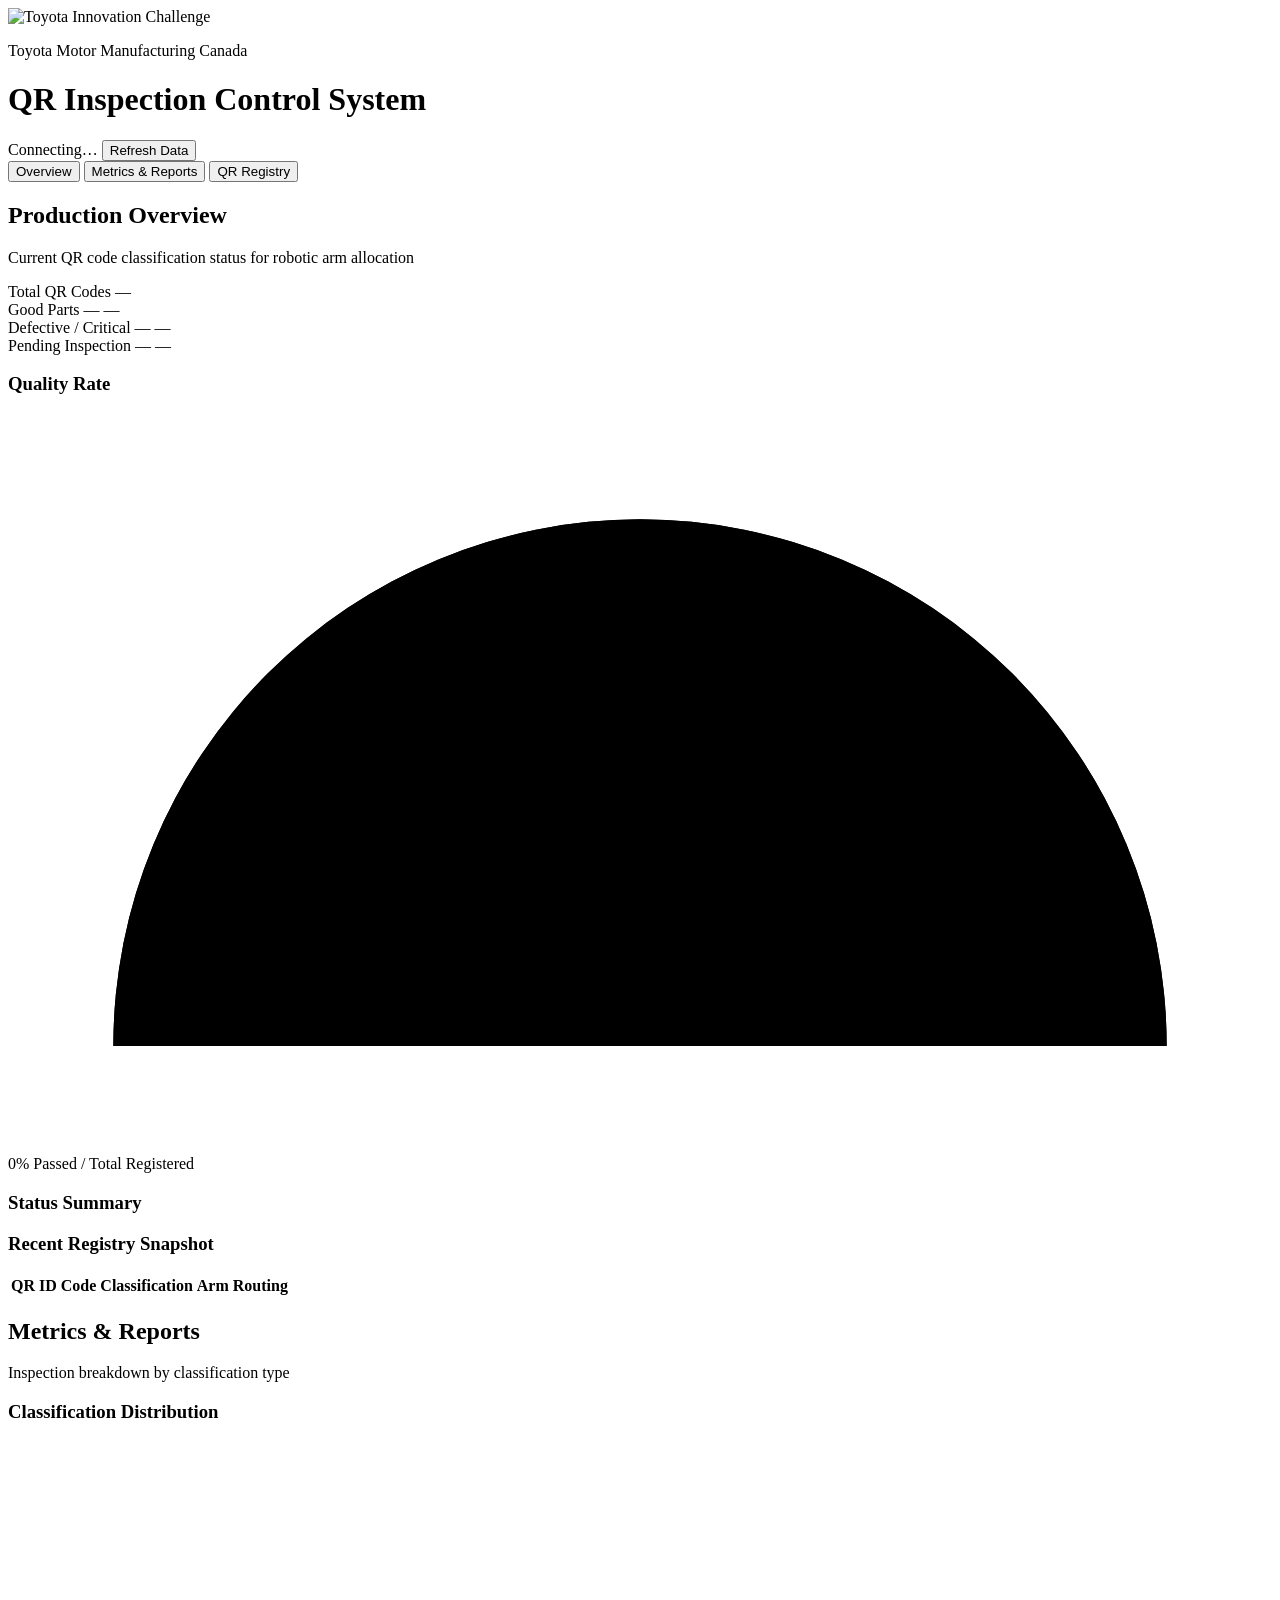
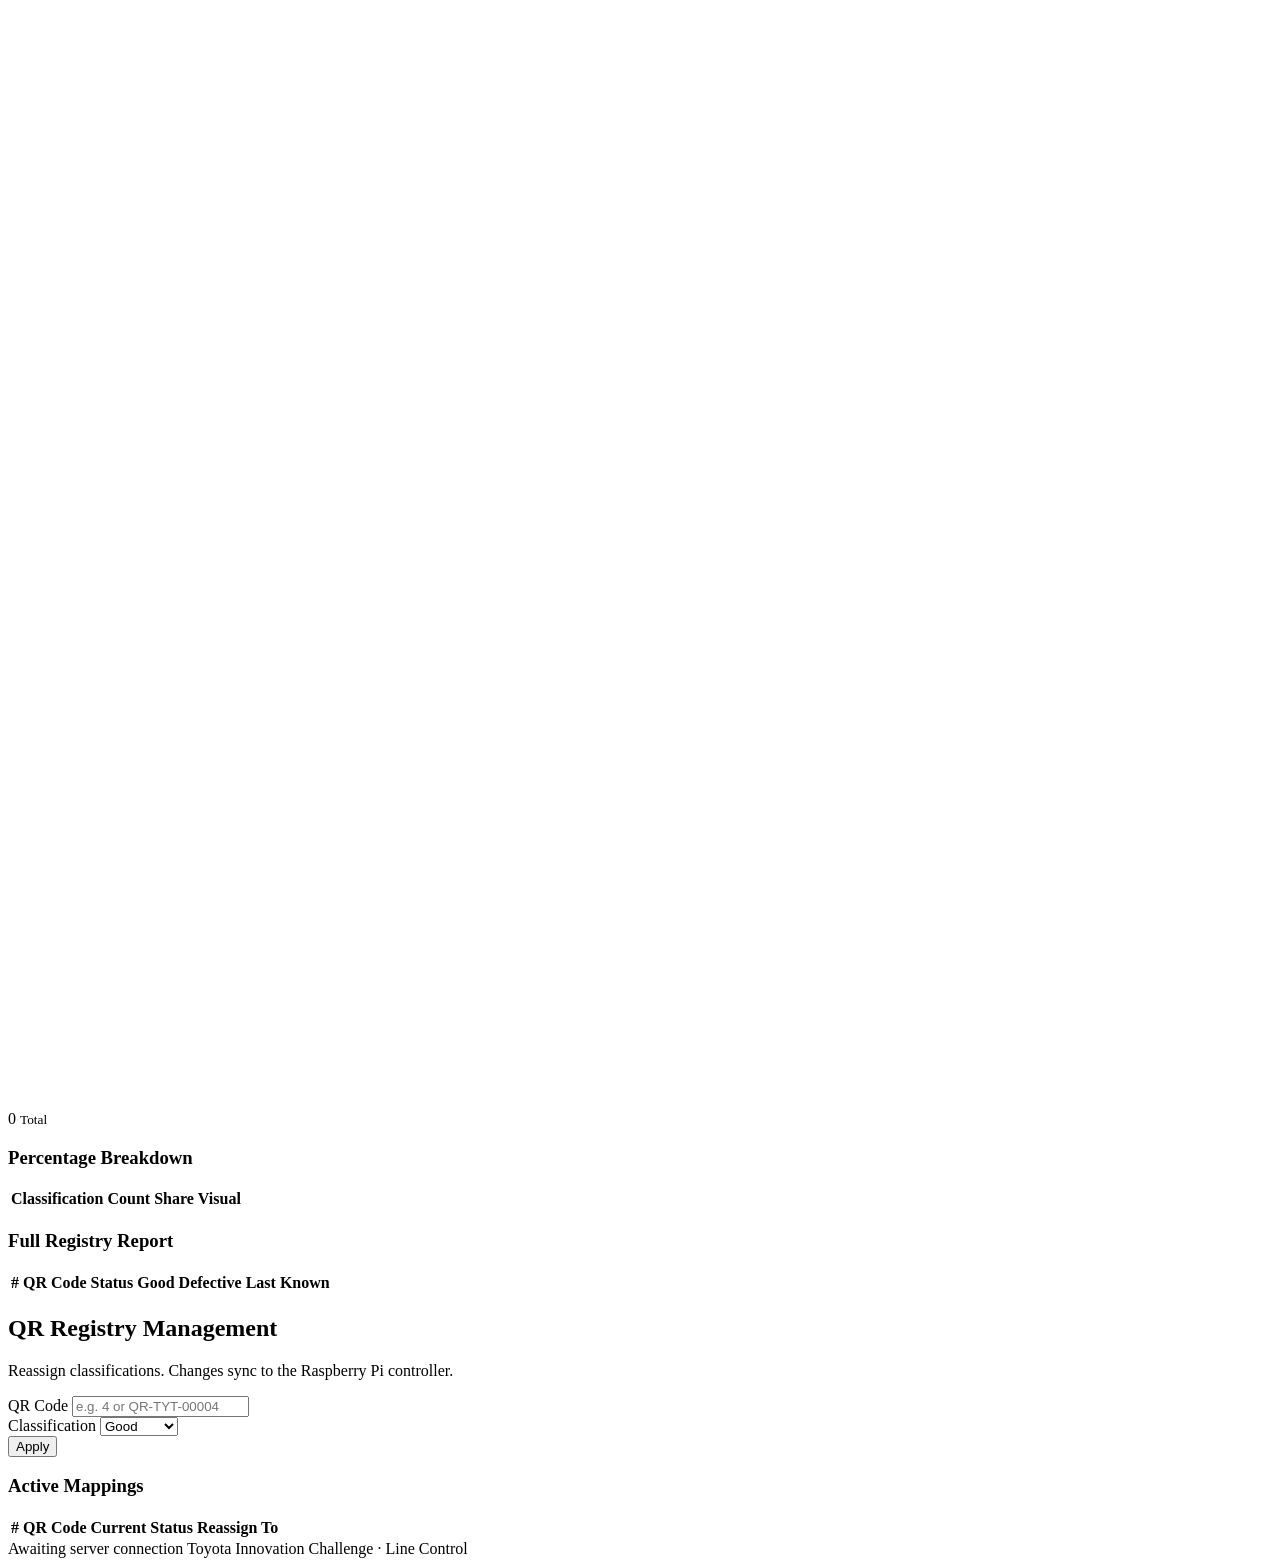
==== ui/index.html @ 28223277 "THE entire UI is here" ====
<!DOCTYPE html>
<html lang="en">
  <head>
    <meta charset="UTF-8" />
    <meta name="viewport" content="width=device-width, initial-scale=1.0" />
    <meta name="theme-color" content="#EB0A1E" />
    <title>QR Inspection Control | TMMC</title>
    <link rel="preconnect" href="https://fonts.googleapis.com" />
    <link rel="preconnect" href="https://fonts.gstatic.com" crossorigin />
    <link
      href="https://fonts.googleapis.com/css2?family=Roboto:wght@400;500;700&display=swap"
      rel="stylesheet"
    />
    <link rel="stylesheet" href="/styles.css" />
  </head>
  <body>
    <div class="app">
      <header class="topbar">
        <div class="topbar-brand">
          <img src="/assets/tic-banner.png" alt="Toyota Innovation Challenge" class="brand-logo" />
          <div>
            <p class="brand-eyebrow">Toyota Motor Manufacturing Canada</p>
            <h1>QR Inspection Control System</h1>
          </div>
        </div>
        <div class="topbar-meta">
          <span class="connection" id="connection-status">Connecting…</span>
          <button class="btn btn-secondary" id="refresh-btn" type="button">Refresh Data</button>
        </div>
      </header>

      <div class="workspace">
        <nav class="sidebar" aria-label="Main navigation">
          <button class="nav-item active" type="button" data-view="overview">Overview</button>
          <button class="nav-item" type="button" data-view="metrics">Metrics &amp; Reports</button>
          <button class="nav-item" type="button" data-view="registry">QR Registry</button>
        </nav>

        <main class="main">
          <!-- OVERVIEW -->
          <section class="view active" id="view-overview" aria-label="Overview">
            <div class="view-header">
              <h2>Production Overview</h2>
              <p>Current QR code classification status for robotic arm allocation</p>
            </div>

            <div class="kpi-row">
              <article class="kpi-card">
                <span class="kpi-label">Total QR Codes</span>
                <span class="kpi-value" id="kpi-total">—</span>
              </article>
              <article class="kpi-card kpi-good">
                <span class="kpi-label">Good Parts</span>
                <span class="kpi-value" id="kpi-good">—</span>
                <span class="kpi-sub" id="kpi-good-pct">—</span>
              </article>
              <article class="kpi-card kpi-bad">
                <span class="kpi-label">Defective / Critical</span>
                <span class="kpi-value" id="kpi-bad">—</span>
                <span class="kpi-sub" id="kpi-bad-pct">—</span>
              </article>
              <article class="kpi-card">
                <span class="kpi-label">Pending Inspection</span>
                <span class="kpi-value" id="kpi-pending">—</span>
                <span class="kpi-sub" id="kpi-pending-pct">—</span>
              </article>
            </div>

            <div class="panel-grid">
              <article class="panel">
                <div class="panel-title">
                  <h3>Quality Rate</h3>
                </div>
                <div class="gauge-wrap">
                  <svg class="gauge" viewBox="0 0 120 70" aria-hidden="true">
                    <path class="gauge-track" d="M 10 60 A 50 50 0 0 1 110 60" />
                    <path class="gauge-fill" id="gauge-fill" d="M 10 60 A 50 50 0 0 1 110 60" />
                  </svg>
                  <span class="gauge-value" id="quality-rate">0%</span>
                  <span class="gauge-caption">Passed / Total Registered</span>
                </div>
              </article>

              <article class="panel">
                <div class="panel-title">
                  <h3>Status Summary</h3>
                </div>
                <div class="bar-chart" id="overview-bars"></div>
              </article>
            </div>

            <article class="panel panel-scroll">
              <div class="panel-title">
                <h3>Recent Registry Snapshot</h3>
              </div>
              <div class="table-wrap">
                <table class="data-table">
                  <thead>
                    <tr>
                      <th>QR ID</th>
                      <th>Code</th>
                      <th>Classification</th>
                      <th>Arm Routing</th>
                    </tr>
                  </thead>
                  <tbody id="overview-table-body"></tbody>
                </table>
              </div>
            </article>
          </section>

          <!-- METRICS -->
          <section class="view" id="view-metrics" aria-label="Metrics and reports">
            <div class="view-header">
              <h2>Metrics &amp; Reports</h2>
              <p>Inspection breakdown by classification type</p>
            </div>

            <div class="metrics-scroll">
              <article class="panel">
                <div class="panel-title">
                  <h3>Classification Distribution</h3>
                </div>
                <div class="metrics-split">
                  <div class="donut-wrap">
                    <svg class="donut" viewBox="0 0 100 100" id="donut-chart"></svg>
                    <div class="donut-center">
                      <span id="donut-total">0</span>
                      <small>Total</small>
                    </div>
                  </div>
                  <ul class="legend" id="donut-legend"></ul>
                </div>
              </article>

              <article class="panel">
                <div class="panel-title">
                  <h3>Percentage Breakdown</h3>
                </div>
                <div class="table-wrap">
                  <table class="data-table">
                    <thead>
                      <tr>
                        <th>Classification</th>
                        <th>Count</th>
                        <th>Share</th>
                        <th>Visual</th>
                      </tr>
                    </thead>
                    <tbody id="pct-table-body"></tbody>
                  </table>
                </div>
              </article>

              <article class="panel">
                <div class="panel-title">
                  <h3>Full Registry Report</h3>
                </div>
                <div class="table-wrap table-wrap-tall">
                  <table class="data-table">
                    <thead>
                      <tr>
                        <th>#</th>
                        <th>QR Code</th>
                        <th>Status</th>
                        <th>Good</th>
                        <th>Defective</th>
                        <th>Last Known</th>
                      </tr>
                    </thead>
                    <tbody id="report-table-body"></tbody>
                  </table>
                </div>
              </article>
            </div>
          </section>

          <!-- REGISTRY -->
          <section class="view" id="view-registry" aria-label="QR registry">
            <div class="view-header">
              <h2>QR Registry Management</h2>
              <p>Reassign classifications. Changes sync to the Raspberry Pi controller.</p>
            </div>

            <article class="panel toolbar-panel">
              <form class="registry-form" id="add-form">
                <div class="form-field">
                  <label for="new-qr">QR Code</label>
                  <input id="new-qr" type="text" placeholder="e.g. 4 or QR-TYT-00004" required />
                </div>
                <div class="form-field">
                  <label for="new-status">Classification</label>
                  <select id="new-status">
                    <option value="passed">Good</option>
                    <option value="defect">Defective</option>
                    <option value="critical">Critical</option>
                    <option value="pending">Pending</option>
                  </select>
                </div>
                <button class="btn btn-primary" type="submit">Apply</button>
              </form>
            </article>

            <article class="panel panel-scroll">
              <div class="panel-title">
                <h3>Active Mappings</h3>
              </div>
              <div class="table-wrap table-wrap-tall">
                <table class="data-table data-table-editable">
                  <thead>
                    <tr>
                      <th>#</th>
                      <th>QR Code</th>
                      <th>Current Status</th>
                      <th>Reassign To</th>
                      <th></th>
                    </tr>
                  </thead>
                  <tbody id="registry-table-body"></tbody>
                </table>
              </div>
            </article>
          </section>
        </main>
      </div>

      <footer class="statusbar">
        <span id="status-message">Awaiting server connection</span>
        <span>Toyota Innovation Challenge · Line Control</span>
      </footer>
    </div>

    <div class="notice" id="notice" role="status" aria-live="polite"></div>
    <script src="/app.js"></script>
  </body>
</html>
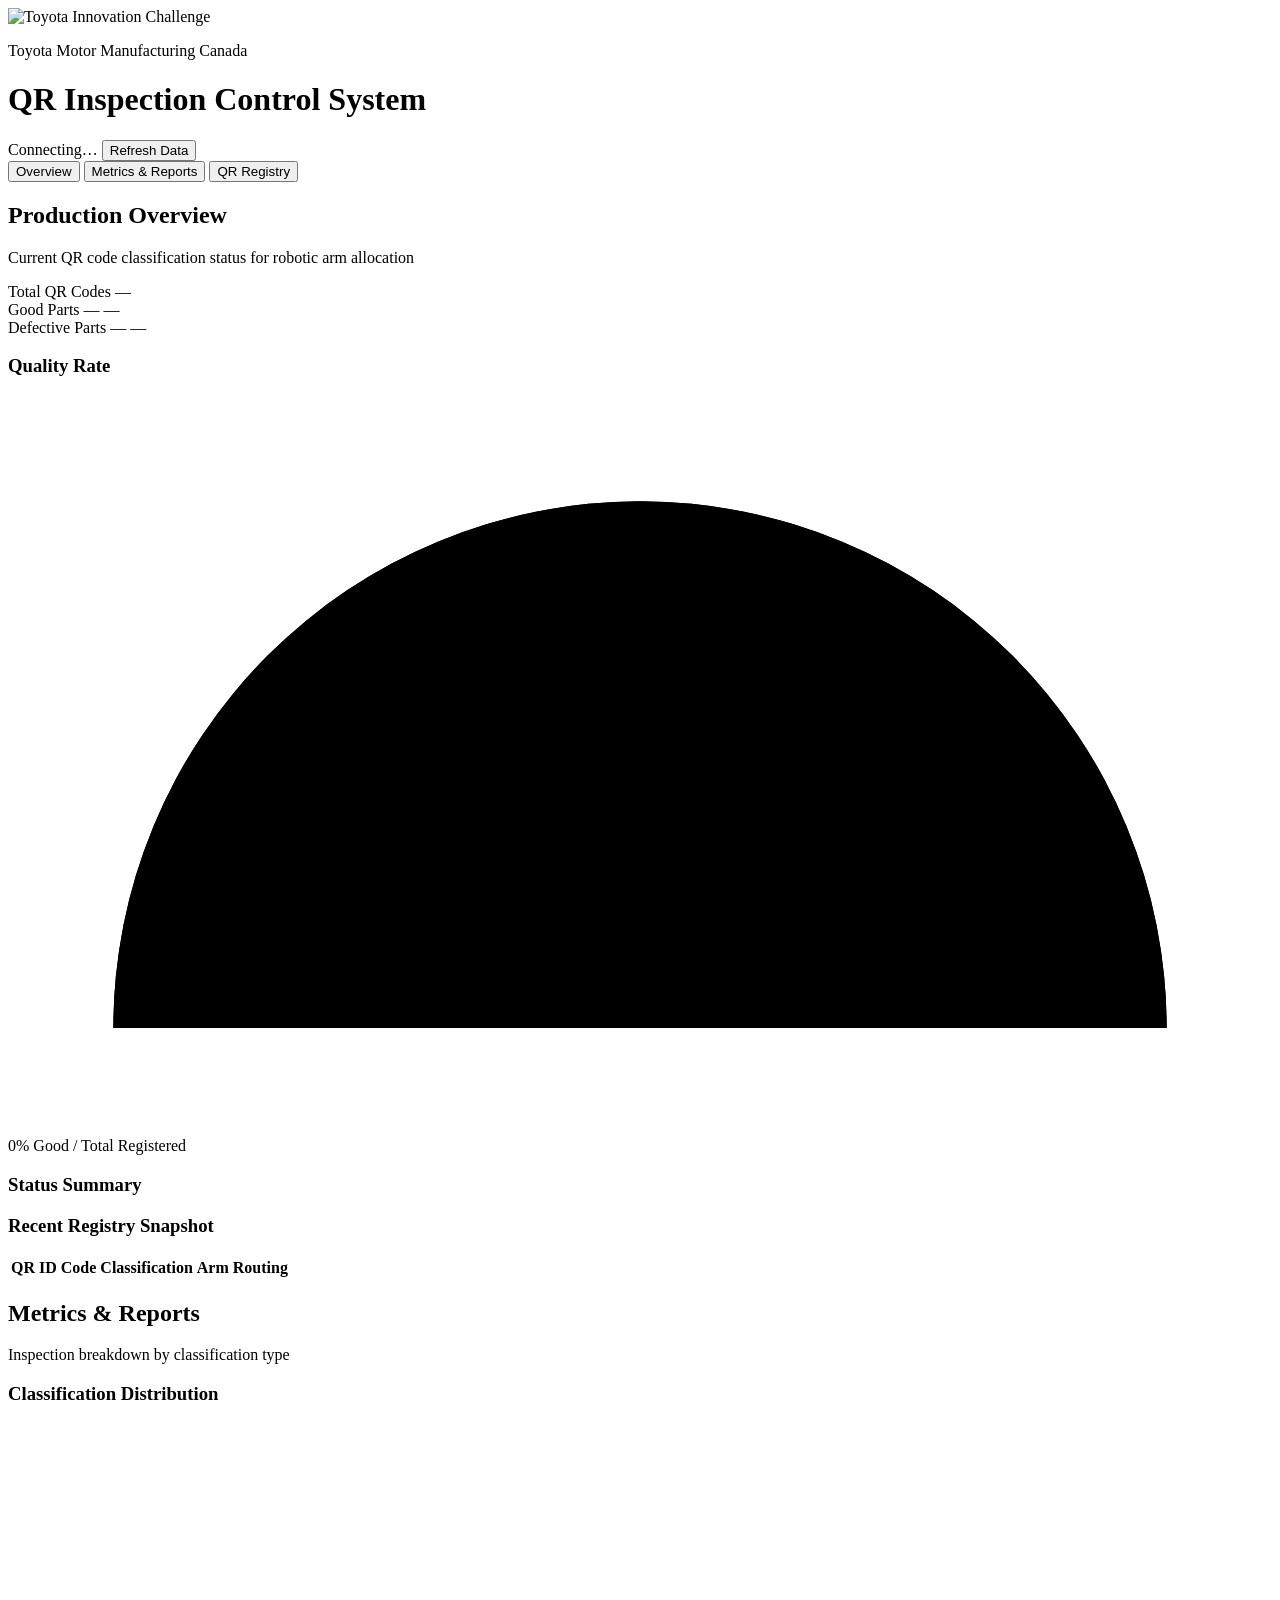
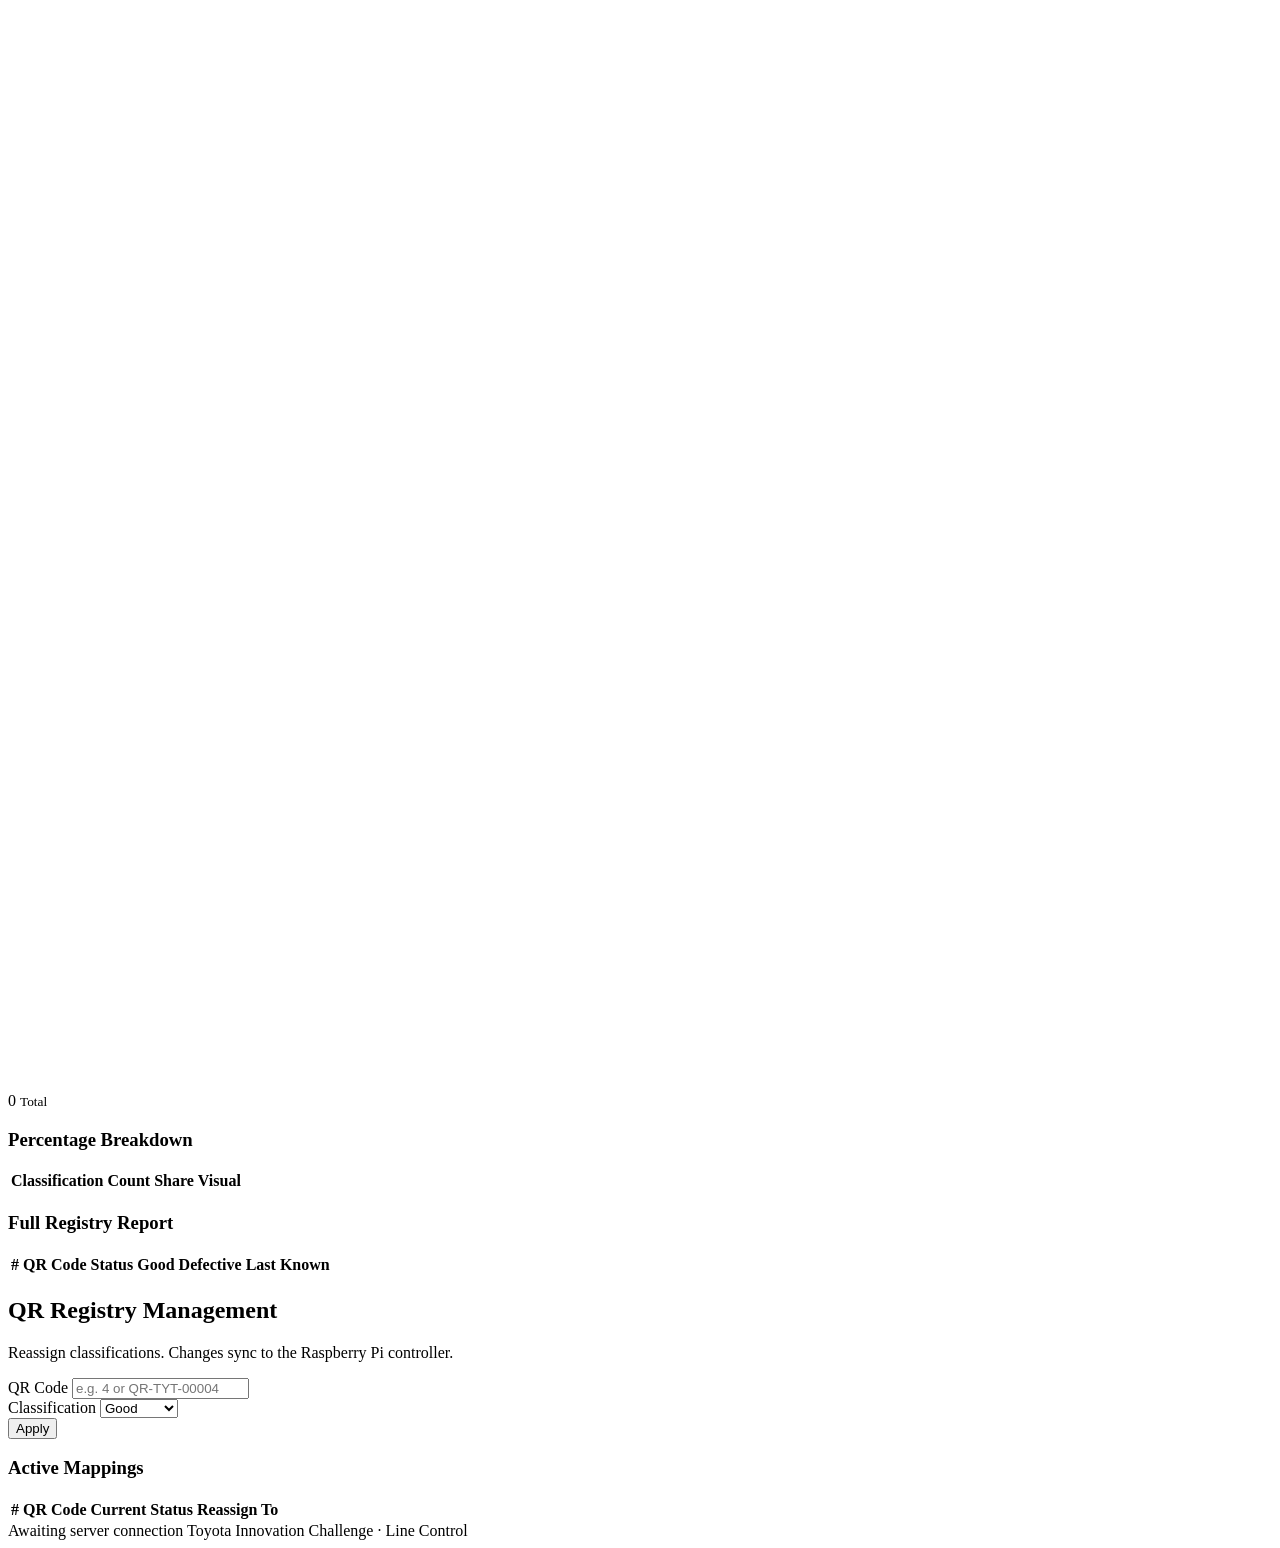
==== commit 81bdae47: "Wiring working frontend" ====
--- a/ui/index.html
+++ b/ui/index.html
@@ -55,14 +55,9 @@
                 <span class="kpi-sub" id="kpi-good-pct">—</span>
               </article>
               <article class="kpi-card kpi-bad">
-                <span class="kpi-label">Defective / Critical</span>
+                <span class="kpi-label">Defective Parts</span>
                 <span class="kpi-value" id="kpi-bad">—</span>
                 <span class="kpi-sub" id="kpi-bad-pct">—</span>
-              </article>
-              <article class="kpi-card">
-                <span class="kpi-label">Pending Inspection</span>
-                <span class="kpi-value" id="kpi-pending">—</span>
-                <span class="kpi-sub" id="kpi-pending-pct">—</span>
               </article>
             </div>
 
@@ -77,7 +72,7 @@
                     <path class="gauge-fill" id="gauge-fill" d="M 10 60 A 50 50 0 0 1 110 60" />
                   </svg>
                   <span class="gauge-value" id="quality-rate">0%</span>
-                  <span class="gauge-caption">Passed / Total Registered</span>
+                  <span class="gauge-caption">Good / Total Registered</span>
                 </div>
               </article>
 
@@ -191,10 +186,8 @@
                 <div class="form-field">
                   <label for="new-status">Classification</label>
                   <select id="new-status">
-                    <option value="passed">Good</option>
-                    <option value="defect">Defective</option>
-                    <option value="critical">Critical</option>
-                    <option value="pending">Pending</option>
+                    <option value="good">Good</option>
+                    <option value="defective">Defective</option>
                   </select>
                 </div>
                 <button class="btn btn-primary" type="submit">Apply</button>
